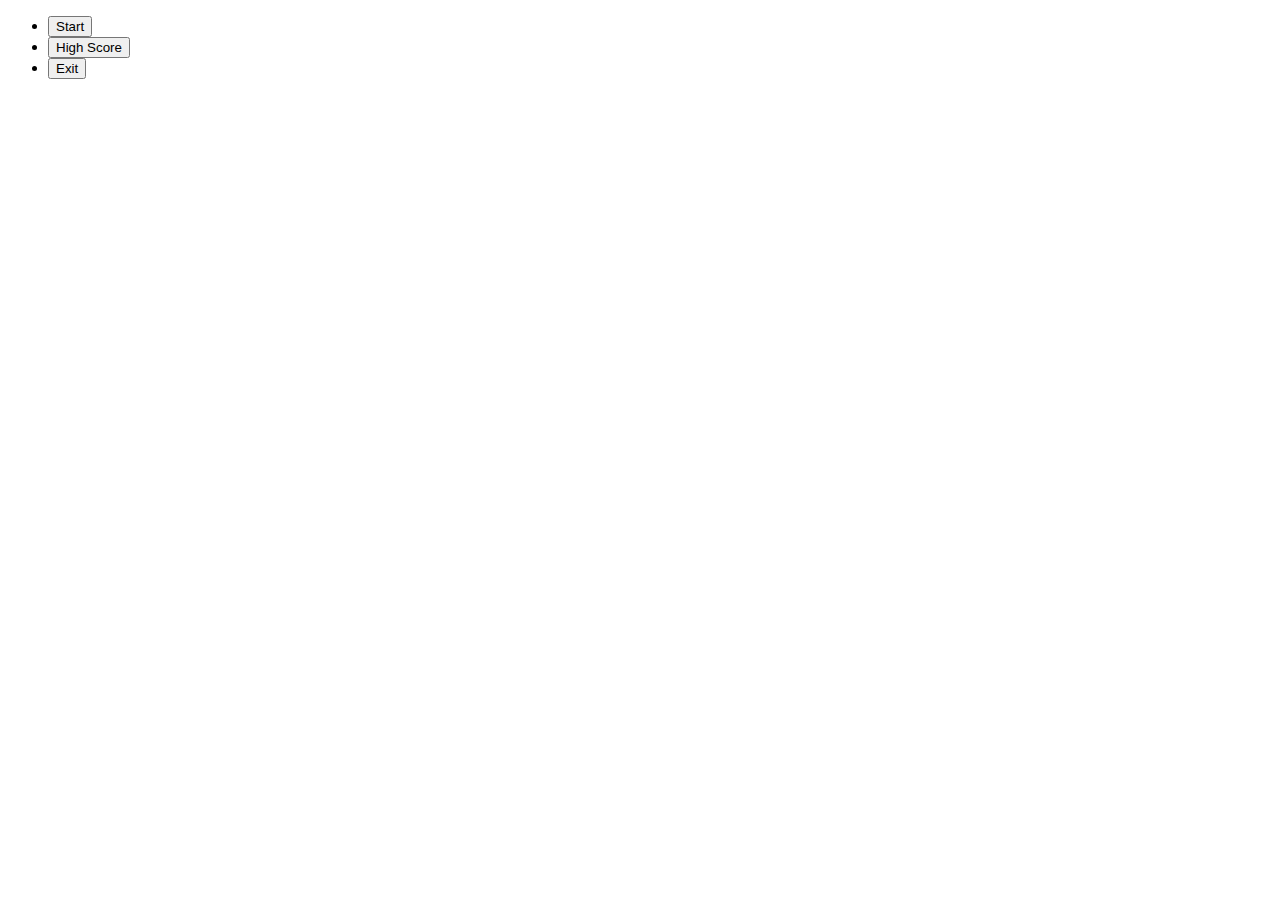
==== landingPage.html @ 9fca71c1 "ADD. Added animation upon death of the beatlemorph." ====
<!DOCTYPE html>
<html lang="en">
<head>
    <meta charset="UTF-8">
    <meta name="viewport" content="width=device-width, initial-scale=1.0">
    <title>Document</title>
</head>
<body>
    <div class="landing-container">
        <ul>
            <li>
                <button>Start</button>
            </li>
            <li>
                <button>High Score</button>
            </li>
            <li>
                <button onclick="closeTab()">Exit</button>
            </li>
            
        </ul>
    </div>

    <script>
        const closeTab = () => {
            window.close()
        }
    </script>
</body>
</html>
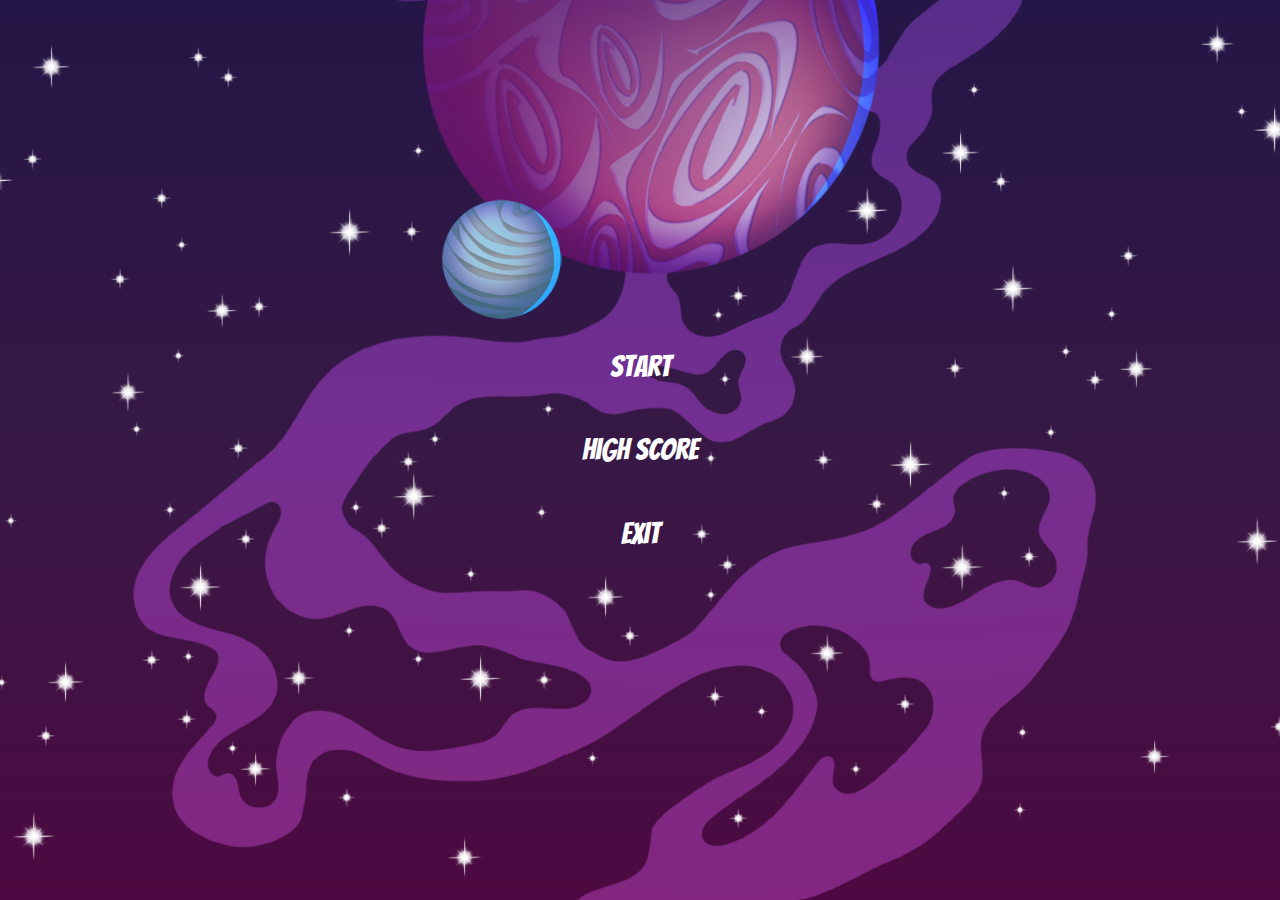
==== commit df48394f: "ADD. Included the landing page." ====
--- a/landingPage.html
+++ b/landingPage.html
@@ -3,28 +3,40 @@
 <head>
     <meta charset="UTF-8">
     <meta name="viewport" content="width=device-width, initial-scale=1.0">
-    <title>Document</title>
+    <title>Shooter Game</title>
+    <link rel="preconnect" href="https://fonts.googleapis.com">
+    <link rel="preconnect" href="https://fonts.gstatic.com" crossorigin>
+    <link href="https://fonts.googleapis.com/css2?family=Bangers&display=swap" rel="stylesheet">
+    <link rel="stylesheet" href="./assets/CSS/landingPage.css">
 </head>
 <body>
     <div class="landing-container">
         <ul>
             <li>
-                <button>Start</button>
+                <a href="index.html">
+                    <button onclick="triggerStart()" class="funky-button">
+                        <span class="button-text">Start</span>
+                    </button>
+                </a>
             </li>
             <li>
-                <button>High Score</button>
+                <a href="index.html">
+                    <button onclick="triggerStart()" class="funky-button">
+                        <span class="button-text">High Score</span>
+                    </button>
+                </a>
             </li>
             <li>
-                <button onclick="closeTab()">Exit</button>
+                <button onclick="closeTab()" class="funky-button">
+                    <span class="button-text">Exit</span>
+                </button>
             </li>
             
         </ul>
     </div>
 
-    <script>
-        const closeTab = () => {
-            window.close()
-        }
+    <script src="./assets/JS/landingPage.js">
+
     </script>
 </body>
 </html>--- a/assets/CSS/landingPage.css
+++ b/assets/CSS/landingPage.css
@@ -0,0 +1,119 @@
+* {
+    margin: 0;
+    padding: 0;
+    box-sizing: border-box;
+}
+
+body {
+    height: 100vh;
+    background: url("../img/background1920x1080.png");
+    background-repeat: no-repeat;
+    background-size: cover;   
+    background-position: center;
+    display: flex;
+    justify-content: center;
+    align-items: center;
+}
+
+.landing-container{
+    /* position: absolute;
+    top: 50%;
+    left: 50%;
+    translate: -50% -50%; */
+    
+    
+}
+
+.landing-container ul {
+    height: 250px;
+    list-style: none;
+    display: flex;
+    flex-direction: column;
+    justify-content: space-around;
+    align-items: center;
+}
+
+/* .landing-container ul li button {
+    padding: 1rem 2rem;
+    font: 30px Bangers;
+    color: white;
+    background-color: transparent;
+    border-radius: 2rem;
+    box-shadow: 1px 1px 1px black;
+    text-shadow: 1px 1px 1px black;
+    transition: 0.3s;
+}
+
+.landing-container ul li button:hover {
+    background: #660985;
+    box-shadow: 4px 4px 4px black;
+    text-shadow: 1px 1px 1px black;
+    transform: scale(1.05);
+} */
+
+
+/* .funky-button {
+    background: transparent;
+    color: white;
+    border: none;
+    padding: 10px 40px;
+    font-size: 16px;
+    cursor: pointer;
+    transition: 0.3s ease;
+    outline: none; 
+    -ms-transform: skewX(20deg);
+    -webkit-transform: skewX(20deg);
+    transform: skewX(20deg);
+  }
+  
+  .funky-button:hover {
+    background: white;
+    color: purple;
+    -ms-transform: skewX(-20deg);
+    -webkit-transform: skewX(-20deg);
+    transform: skewX(-20deg);
+  } */
+
+  .funky-button {
+    background: transparent;
+    color: white;
+    border: none;
+    padding: 10px 40px;
+    font-size: 30px Bangers;
+    cursor: pointer;
+    transition: 0.3s ease;
+    outline: none; 
+    position: relative; /* Added position: relative */
+    -ms-transform: skewX(20deg);
+    -webkit-transform: skewX(20deg);
+    transform: skewX(40deg);
+  }
+
+  .funky-button a {
+    text-decoration: none;
+    color: white;
+  }
+  
+  .button-text {
+    position: relative; 
+    display: inline-block; 
+    -ms-transform: skewX(-20deg); 
+    font: 30px Bangers;
+    -webkit-transform: skewX(-20deg);
+    transform: skewX(-40deg); 
+  }
+  
+  .funky-button:hover, .funky-button a:hover {
+    background: white;
+    color: purple;
+    -ms-transform: skewX(20deg); 
+    -webkit-transform: skewX(20deg);
+    transform: skewX(40deg); 
+  }
+  
+
+  
+
+
+
+
